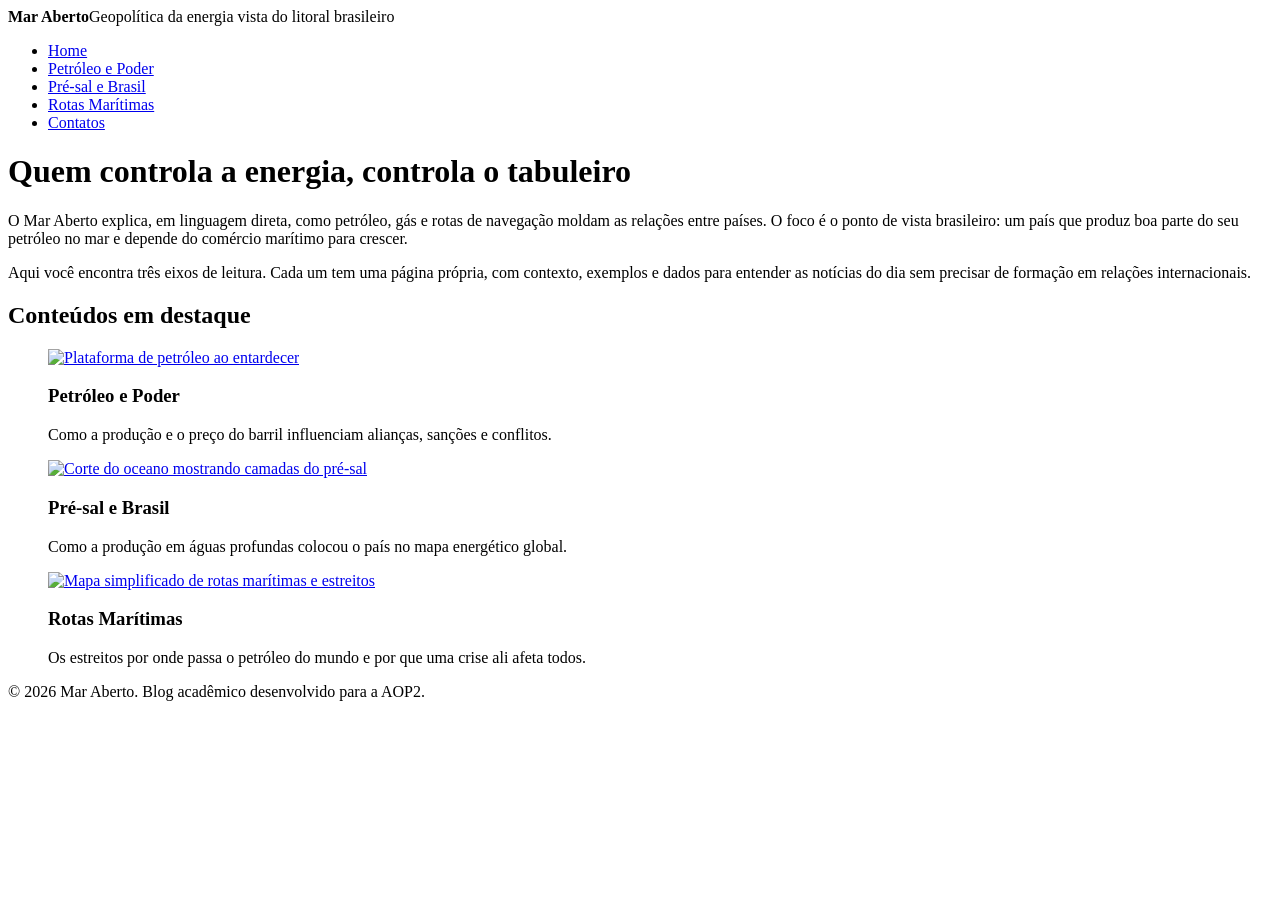
==== index.html @ 89ec85eb "Add files via upload" ====
<!DOCTYPE html>
<html lang="pt-BR">
<head>
<meta charset="UTF-8">
<meta name="viewport" content="width=device-width, initial-scale=1">
<title>Home | Mar Aberto</title>
<meta name="description" content="Blog de geopolítica da energia: petróleo, pré-sal e rotas marítimas.">
<link rel="preconnect" href="https://fonts.googleapis.com">
<link href="https://fonts.googleapis.com/css2?family=Fraunces:wght@600;700&family=Source+Sans+3:wght@400;600;700&display=swap" rel="stylesheet">
<link rel="stylesheet" href="css/style.css">
</head>
<body>
<header>
<div class="marca"><strong>Mar Aberto</strong><span>Geopolítica da energia vista do litoral brasileiro</span></div>
<nav aria-label="Navegação principal">
<ul>
<li><a href="index.html" aria-current="page">Home</a></li>
<li><a href="petroleo-e-poder.html">Petróleo e Poder</a></li>
<li><a href="pre-sal-e-brasil.html">Pré-sal e Brasil</a></li>
<li><a href="rotas-maritimas.html">Rotas Marítimas</a></li>
<li><a href="contatos.html">Contatos</a></li>
</ul>
</nav>
</header>
<main>
<h1>Quem controla a energia, controla o tabuleiro</h1>
<p class="lide">O Mar Aberto explica, em linguagem direta, como petróleo, gás e rotas de navegação moldam as relações entre países. O foco é o ponto de vista brasileiro: um país que produz boa parte do seu petróleo no mar e depende do comércio marítimo para crescer.</p>
<p>Aqui você encontra três eixos de leitura. Cada um tem uma página própria, com contexto, exemplos e dados para entender as notícias do dia sem precisar de formação em relações internacionais.</p>
<h2>Conteúdos em destaque</h2>
<div class="destaques">
<figure><a href="petroleo-e-poder.html"><img src="images/petroleo.svg" alt="Plataforma de petróleo ao entardecer"></a><figcaption><h3>Petróleo e Poder</h3>Como a produção e o preço do barril influenciam alianças, sanções e conflitos.</figcaption></figure>
<figure><a href="pre-sal-e-brasil.html"><img src="images/pre-sal.svg" alt="Corte do oceano mostrando camadas do pré-sal"></a><figcaption><h3>Pré-sal e Brasil</h3>Como a produção em águas profundas colocou o país no mapa energético global.</figcaption></figure>
<figure><a href="rotas-maritimas.html"><img src="images/rotas.svg" alt="Mapa simplificado de rotas marítimas e estreitos"></a><figcaption><h3>Rotas Marítimas</h3>Os estreitos por onde passa o petróleo do mundo e por que uma crise ali afeta todos.</figcaption></figure>
</div>
</main>
<footer>
<p>&copy; 2026 Mar Aberto. Blog acadêmico desenvolvido para a AOP2.</p>
</footer>
</body>
</html>
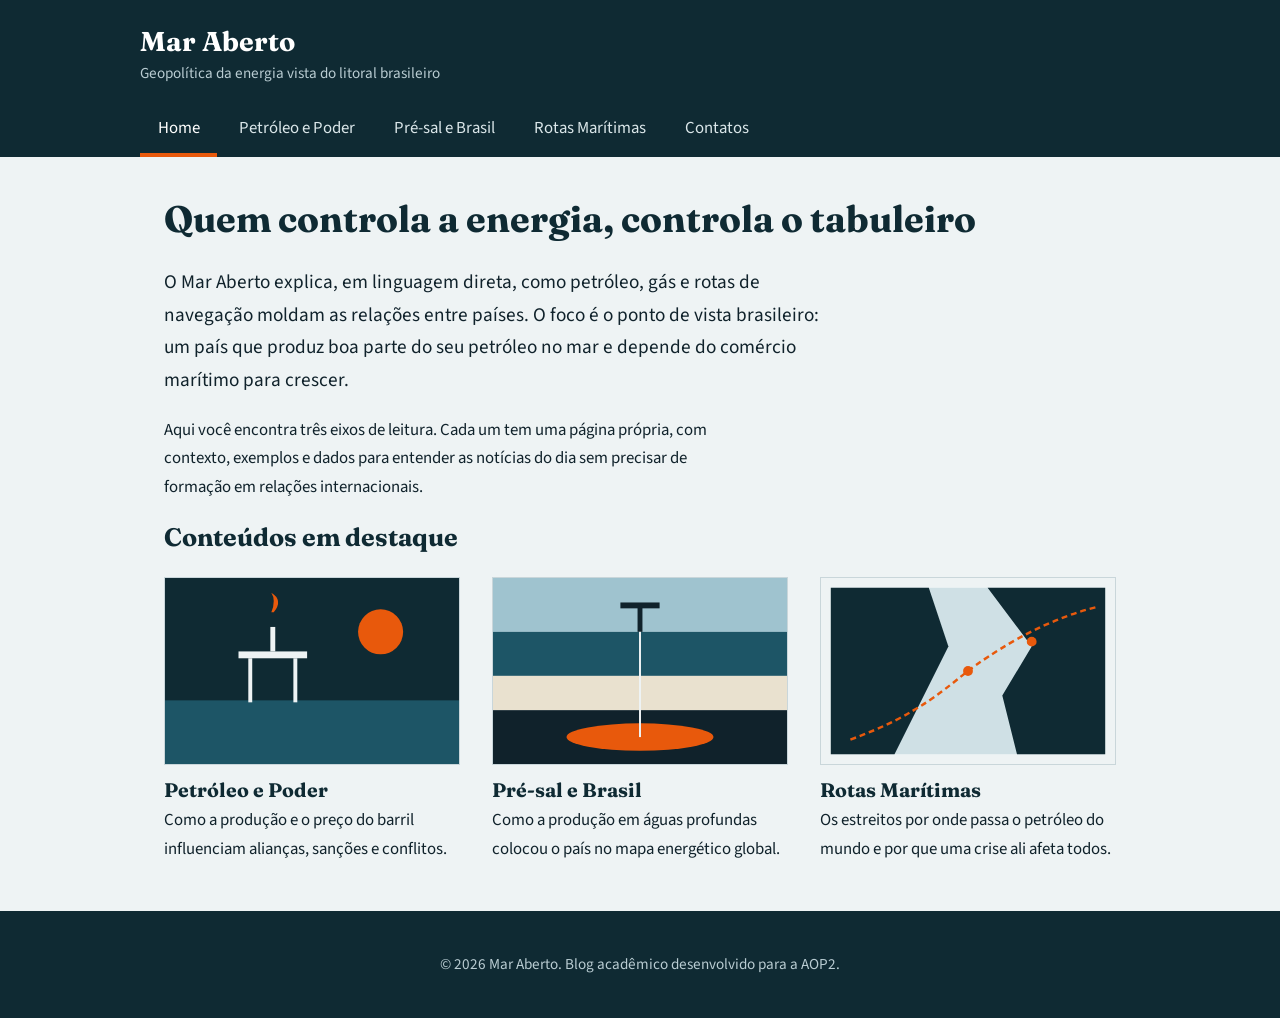
==== commit 0b3797e3: "Fix stylesheet link and update image paths" ====
--- a/index.html
+++ b/index.html
@@ -7,7 +7,7 @@
 <meta name="description" content="Blog de geopolítica da energia: petróleo, pré-sal e rotas marítimas.">
 <link rel="preconnect" href="https://fonts.googleapis.com">
 <link href="https://fonts.googleapis.com/css2?family=Fraunces:wght@600;700&family=Source+Sans+3:wght@400;600;700&display=swap" rel="stylesheet">
-<link rel="stylesheet" href="css/style.css">
+<link rel="stylesheet" href="style.css">
 </head>
 <body>
 <header>
@@ -28,9 +28,9 @@
 <p>Aqui você encontra três eixos de leitura. Cada um tem uma página própria, com contexto, exemplos e dados para entender as notícias do dia sem precisar de formação em relações internacionais.</p>
 <h2>Conteúdos em destaque</h2>
 <div class="destaques">
-<figure><a href="petroleo-e-poder.html"><img src="images/petroleo.svg" alt="Plataforma de petróleo ao entardecer"></a><figcaption><h3>Petróleo e Poder</h3>Como a produção e o preço do barril influenciam alianças, sanções e conflitos.</figcaption></figure>
-<figure><a href="pre-sal-e-brasil.html"><img src="images/pre-sal.svg" alt="Corte do oceano mostrando camadas do pré-sal"></a><figcaption><h3>Pré-sal e Brasil</h3>Como a produção em águas profundas colocou o país no mapa energético global.</figcaption></figure>
-<figure><a href="rotas-maritimas.html"><img src="images/rotas.svg" alt="Mapa simplificado de rotas marítimas e estreitos"></a><figcaption><h3>Rotas Marítimas</h3>Os estreitos por onde passa o petróleo do mundo e por que uma crise ali afeta todos.</figcaption></figure>
+<figure><a href="petroleo-e-poder.html"><img src="petroleo.svg" alt="Plataforma de petróleo ao entardecer"></a><figcaption><h3>Petróleo e Poder</h3>Como a produção e o preço do barril influenciam alianças, sanções e conflitos.</figcaption></figure>
+<figure><a href="pre-sal-e-brasil.html"><img src="pre-sal.svg" alt="Corte do oceano mostrando camadas do pré-sal"></a><figcaption><h3>Pré-sal e Brasil</h3>Como a produção em águas profundas colocou o país no mapa energético global.</figcaption></figure>
+<figure><a href="rotas-maritimas.html"><img src="rotas.svg" alt="Mapa simplificado de rotas marítimas e estreitos"></a><figcaption><h3>Rotas Marítimas</h3>Os estreitos por onde passa o petróleo do mundo e por que uma crise ali afeta todos.</figcaption></figure>
 </div>
 </main>
 <footer>
--- a/style.css
+++ b/style.css
@@ -0,0 +1,34 @@
+:root{--mar:#0f2a33;--agua:#1d5566;--bruma:#eef3f4;--tinta:#10222b;--chama:#e8590c;--linha:#c9d6da}
+*{box-sizing:border-box}
+body{margin:0;font:1.05rem/1.7 "Source Sans 3",system-ui,sans-serif;color:var(--tinta);background:var(--bruma)}
+h1,h2,h3{font-family:"Fraunces",Georgia,serif;line-height:1.2;color:var(--mar)}
+a{color:var(--agua)}a:focus-visible{outline:3px solid var(--chama);outline-offset:3px}
+header{background:var(--mar);color:#fff;padding:1.5rem 1.5rem 0}
+.marca{max-width:1000px;margin:0 auto 1rem}
+.marca strong{font:700 1.7rem "Fraunces",Georgia,serif}
+.marca span{display:block;color:#b9ccd2;font-size:.95rem}
+nav{max-width:1000px;margin:0 auto}
+nav ul{list-style:none;margin:0;padding:0;display:flex;flex-wrap:wrap;gap:.25rem}
+nav a{display:block;padding:.7rem 1.1rem;color:#dbe7ea;text-decoration:none;border-bottom:4px solid transparent}
+nav a:hover{color:#fff}
+nav a[aria-current="page"]{color:#fff;border-bottom-color:var(--chama)}
+main{max-width:1000px;margin:0 auto;padding:2.5rem 1.5rem 3rem}
+main h1{font-size:2.3rem;margin-top:0}
+main p{max-width:68ch}
+.destaques{display:grid;grid-template-columns:repeat(auto-fit,minmax(260px,1fr));gap:2rem;margin-top:1.5rem}
+.destaques figure{margin:0}
+.destaques img{width:100%;height:auto;display:block;border:1px solid var(--linha)}
+.destaques figcaption{padding-top:.7rem}
+.destaques h3{margin:.2rem 0}
+.lide{font-size:1.2rem}
+.dado{border-left:5px solid var(--chama);padding:.4rem 0 .4rem 1.2rem;margin:2rem 0;font:1.25rem/1.5 "Fraunces",Georgia,serif;max-width:60ch}
+table{border-collapse:collapse;width:100%;max-width:760px;margin:1.5rem 0}
+th,td{text-align:left;padding:.6rem .8rem;border-bottom:1px solid var(--linha)}
+th{background:var(--mar);color:#fff}
+form{display:grid;gap:1rem;max-width:520px}
+label{display:grid;gap:.3rem;font-weight:600}
+input,textarea{font:inherit;padding:.6rem;border:1px solid var(--agua);background:#fff}
+button{font:inherit;font-weight:700;padding:.75rem 1.4rem;background:var(--chama);color:#fff;border:0;cursor:pointer;justify-self:start}
+button:hover{background:#c94a07}
+footer{background:var(--mar);color:#b9ccd2;text-align:center;padding:1.6rem 1rem;font-size:.95rem}
+@media(max-width:600px){main h1{font-size:1.8rem}nav a{padding:.6rem .7rem}}
